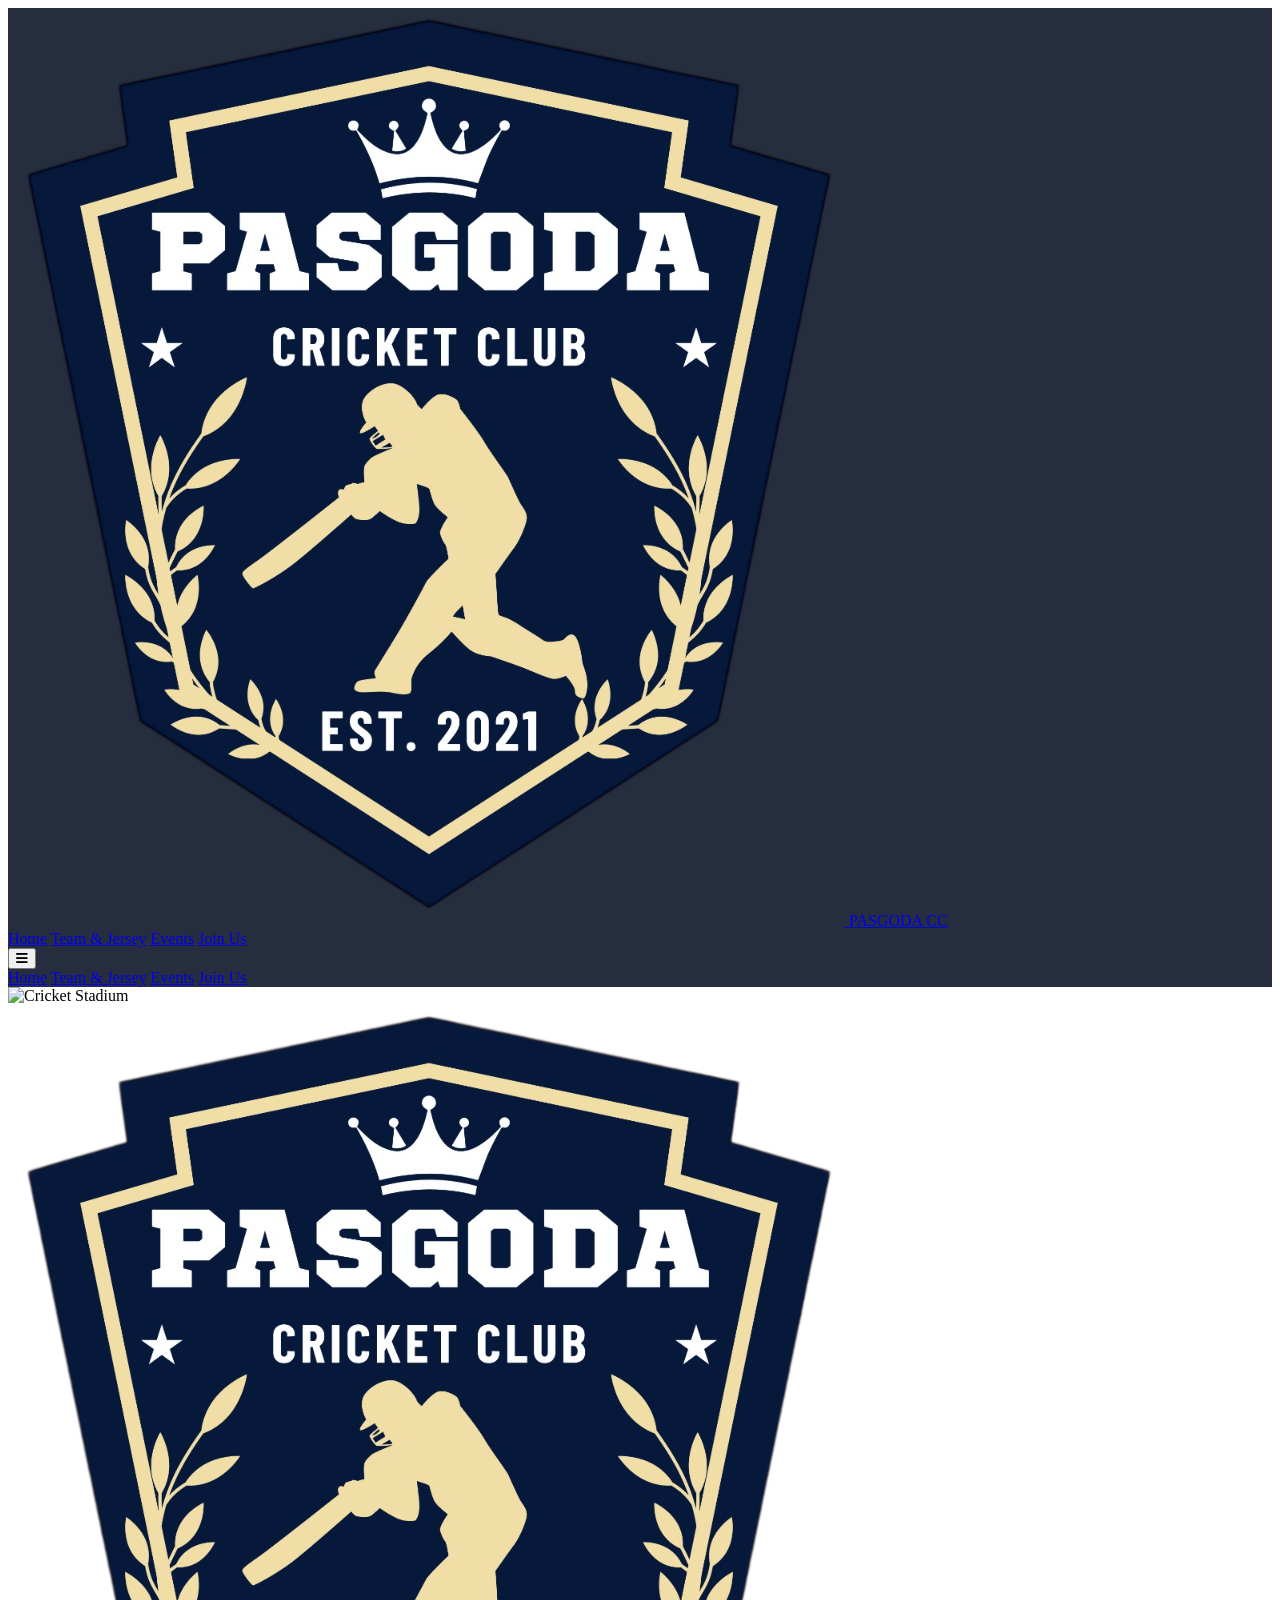
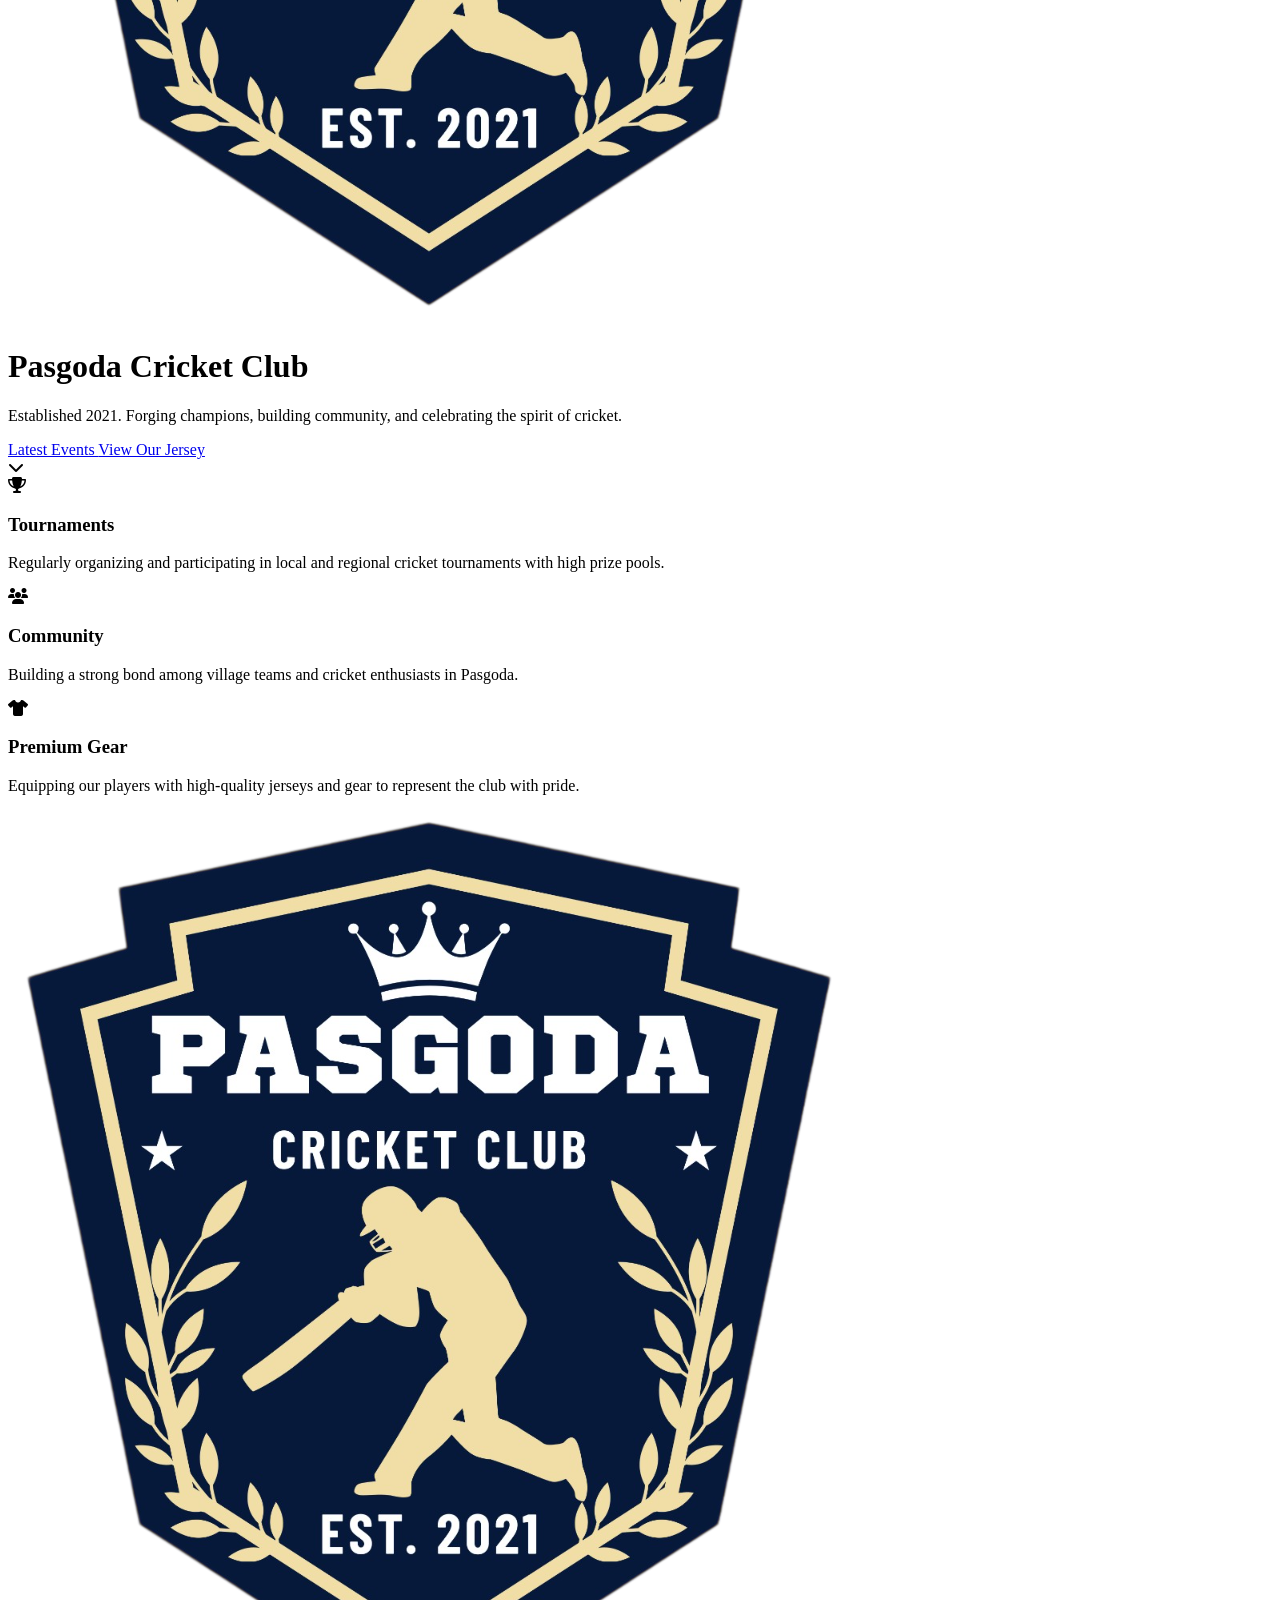
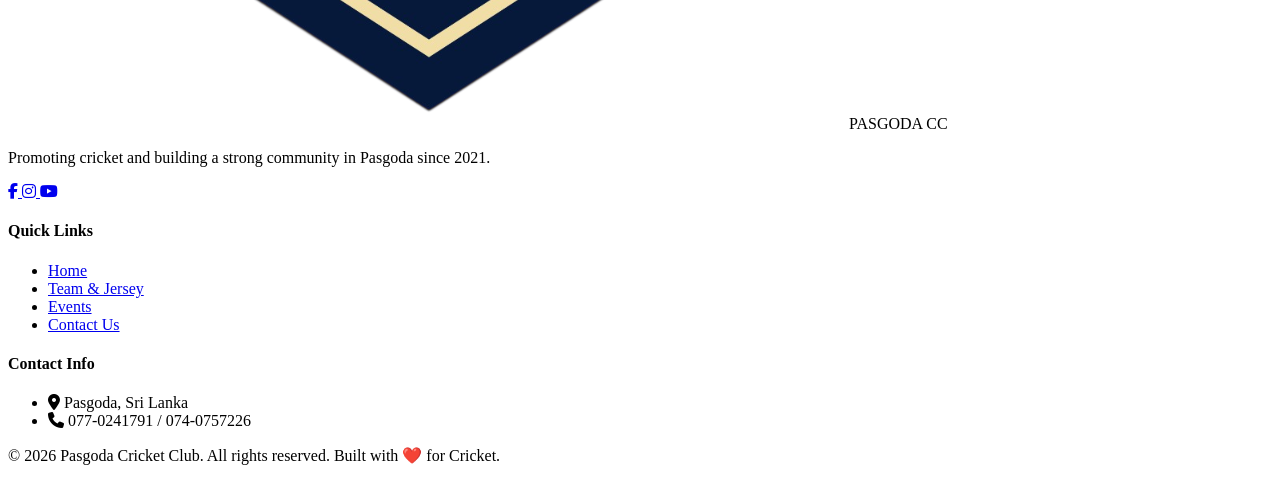
==== index.html @ 26a04f03 "Add files via upload" ====
<!DOCTYPE html>
<html lang="en" class="scroll-smooth">
<head>
    <meta charset="UTF-8">
    <meta name="viewport" content="width=device-width, initial-scale=1.0">
    <title>Pasgoda Cricket Club</title>
    <script src="https://cdn.tailwindcss.com"></script>
    <script>
        tailwind.config = {
            theme: {
                extend: {
                    colors: {
                        brandBlue: '#0f172a',
                        brandGold: '#d4af37',
                        brandLightBlue: '#1e293b'
                    },
                    fontFamily: {
                        sans: ['Inter', 'sans-serif'],
                        heading: ['Oswald', 'sans-serif']
                    }
                }
            }
        }
    </script>
    <link href="https://fonts.googleapis.com/css2?family=Inter:wght@300;400;600&family=Oswald:wght@500;700&display=swap" rel="stylesheet">
    <link rel="stylesheet" href="https://cdnjs.cloudflare.com/ajax/libs/font-awesome/6.4.0/css/all.min.css">
    <link rel="stylesheet" href="styles.css">
</head>
<body class="bg-brandBlue text-gray-200 font-sans overflow-x-hidden">
    <!-- Navbar -->
    <nav class="fixed w-full z-50 bg-brandBlue/90 backdrop-blur-md border-b border-brandGold/20 transition-all duration-300" id="navbar">
        <div class="max-w-7xl mx-auto px-4 sm:px-6 lg:px-8">
            <div class="flex items-center justify-between h-20">
                <div class="flex items-center">
                    <a href="index.html" class="flex items-center gap-3 group">
                        <img src="assets/logo.png" alt="Pasgoda CC Logo" class="h-14 w-auto group-hover:scale-110 transition duration-300" onerror="this.src='https://via.placeholder.com/150x150?text=Logo'">
                        <span class="font-heading font-bold text-2xl tracking-wider text-brandGold group-hover:text-white transition duration-300">PASGODA CC</span>
                    </a>
                </div>
                <div class="hidden md:block">
                    <div class="ml-10 flex items-baseline space-x-8">
                        <a href="index.html" class="text-brandGold hover:text-white px-3 py-2 rounded-md text-sm font-semibold uppercase tracking-widest transition">Home</a>
                        <a href="about.html" class="text-gray-300 hover:text-brandGold px-3 py-2 rounded-md text-sm font-semibold uppercase tracking-widest transition">Team & Jersey</a>
                        <a href="events.html" class="text-gray-300 hover:text-brandGold px-3 py-2 rounded-md text-sm font-semibold uppercase tracking-widest transition">Events</a>
                        <a href="contact.html" class="bg-brandGold text-brandBlue hover:bg-white px-4 py-2 rounded-md text-sm font-bold uppercase tracking-widest transition shadow-[0_0_15px_rgba(212,175,55,0.4)] hover:shadow-[0_0_20px_rgba(255,255,255,0.6)]">Join Us</a>
                    </div>
                </div>
                <div class="-mr-2 flex md:hidden">
                    <button type="button" class="inline-flex items-center justify-center p-2 rounded-md text-brandGold hover:text-white hover:bg-brandLightBlue focus:outline-none" aria-controls="mobile-menu" aria-expanded="false" id="mobile-menu-btn">
                        <i class="fas fa-bars text-2xl"></i>
                    </button>
                </div>
            </div>
        </div>
        <div class="md:hidden hidden bg-brandBlue border-b border-brandGold/20 absolute w-full" id="mobile-menu">
            <div class="px-2 pt-2 pb-3 space-y-1 sm:px-3">
                <a href="index.html" class="text-brandGold block px-3 py-2 rounded-md text-base font-medium">Home</a>
                <a href="about.html" class="text-gray-300 hover:text-brandGold block px-3 py-2 rounded-md text-base font-medium">Team & Jersey</a>
                <a href="events.html" class="text-gray-300 hover:text-brandGold block px-3 py-2 rounded-md text-base font-medium">Events</a>
                <a href="contact.html" class="text-brandBlue bg-brandGold block px-3 py-2 rounded-md text-base font-bold">Join Us</a>
            </div>
        </div>
    </nav>

    <!-- Hero Section -->
    <div class="relative h-screen flex items-center justify-center overflow-hidden">
        <div class="absolute inset-0 z-0">
            <!-- Background Video/Image Placeholder -->
            <div class="absolute inset-0 bg-brandBlue/70 mix-blend-multiply z-10"></div>
            <!-- Dynamic Background -->
            <img src="https://images.unsplash.com/photo-1540747913346-19e32fc3e6ed?ixlib=rb-4.0.3&auto=format&fit=crop&w=2070&q=80" alt="Cricket Stadium" class="w-full h-full object-cover animate-pan" />
        </div>
        
        <div class="relative z-20 text-center px-4 max-w-5xl mx-auto mt-16 slide-up-element">
            <div class="mb-6 flex justify-center">
                <img src="assets/logo.png" alt="Logo" class="h-40 md:h-56 filter drop-shadow-[0_0_20px_rgba(212,175,55,0.5)] float-animation" onerror="this.src='https://via.placeholder.com/200?text=Logo'">
            </div>
            <h1 class="font-heading text-5xl md:text-7xl font-bold text-white mb-4 tracking-wider uppercase drop-shadow-lg text-shadow-lg">
                <span class="text-transparent bg-clip-text bg-gradient-to-r from-brandGold to-yellow-200">Pasgoda</span> Cricket Club
            </h1>
            <p class="text-xl md:text-2xl text-gray-300 mb-8 max-w-2xl mx-auto font-light">
                Established 2021. Forging champions, building community, and celebrating the spirit of cricket.
            </p>
            <div class="flex flex-col sm:flex-row justify-center gap-4">
                <a href="events.html" class="px-8 py-4 bg-brandGold text-brandBlue font-bold uppercase tracking-wider text-sm rounded-full shadow-[0_0_20px_rgba(212,175,55,0.5)] hover:bg-white hover:shadow-[0_0_30px_rgba(255,255,255,0.6)] transform hover:-translate-y-1 transition duration-300">
                    Latest Events
                </a>
                <a href="about.html" class="px-8 py-4 bg-transparent border-2 border-brandGold text-brandGold hover:bg-brandGold hover:text-brandBlue font-bold uppercase tracking-wider text-sm rounded-full transform hover:-translate-y-1 transition duration-300">
                    View Our Jersey
                </a>
            </div>
        </div>
        
        <div class="absolute bottom-10 left-1/2 transform -translate-x-1/2 z-20 animate-bounce cursor-pointer" onclick="document.getElementById('features').scrollIntoView()">
            <i class="fas fa-chevron-down text-brandGold text-3xl hover:text-white transition"></i>
        </div>
    </div>

    <!-- Quick Features -->
    <section id="features" class="py-20 bg-brandBlue relative z-10">
        <div class="max-w-7xl mx-auto px-4 sm:px-6 lg:px-8">
            <div class="grid grid-cols-1 md:grid-cols-3 gap-10">
                <div class="bg-brandLightBlue p-8 rounded-2xl border border-brandGold/10 hover:border-brandGold/40 transition duration-300 transform hover:-translate-y-2 group fade-in-element">
                    <div class="w-16 h-16 bg-brandGold/10 rounded-full flex items-center justify-center mb-6 group-hover:bg-brandGold/20 transition">
                        <i class="fas fa-trophy text-3xl text-brandGold group-hover:scale-110 transition"></i>
                    </div>
                    <h3 class="font-heading text-2xl text-white mb-3 tracking-wide">Tournaments</h3>
                    <p class="text-gray-400">Regularly organizing and participating in local and regional cricket tournaments with high prize pools.</p>
                </div>
                
                <div class="bg-brandLightBlue p-8 rounded-2xl border border-brandGold/10 hover:border-brandGold/40 transition duration-300 transform hover:-translate-y-2 group fade-in-element" style="transition-delay: 100ms;">
                    <div class="w-16 h-16 bg-brandGold/10 rounded-full flex items-center justify-center mb-6 group-hover:bg-brandGold/20 transition">
                        <i class="fas fa-users text-3xl text-brandGold group-hover:scale-110 transition"></i>
                    </div>
                    <h3 class="font-heading text-2xl text-white mb-3 tracking-wide">Community</h3>
                    <p class="text-gray-400">Building a strong bond among village teams and cricket enthusiasts in Pasgoda.</p>
                </div>

                <div class="bg-brandLightBlue p-8 rounded-2xl border border-brandGold/10 hover:border-brandGold/40 transition duration-300 transform hover:-translate-y-2 group fade-in-element" style="transition-delay: 200ms;">
                    <div class="w-16 h-16 bg-brandGold/10 rounded-full flex items-center justify-center mb-6 group-hover:bg-brandGold/20 transition">
                        <i class="fas fa-tshirt text-3xl text-brandGold group-hover:scale-110 transition"></i>
                    </div>
                    <h3 class="font-heading text-2xl text-white mb-3 tracking-wide">Premium Gear</h3>
                    <p class="text-gray-400">Equipping our players with high-quality jerseys and gear to represent the club with pride.</p>
                </div>
            </div>
        </div>
    </section>

    <!-- Footer -->
    <footer class="bg-brandLightBlue border-t border-brandGold/20 pt-16 pb-8">
        <div class="max-w-7xl mx-auto px-4 sm:px-6 lg:px-8">
            <div class="grid grid-cols-1 md:grid-cols-4 gap-8 mb-12">
                <div class="col-span-1 md:col-span-2">
                    <div class="flex items-center gap-3 mb-4">
                        <img src="assets/logo.png" alt="Pasgoda CC Logo" class="h-10 w-auto" onerror="this.style.display='none'">
                        <span class="font-heading font-bold text-xl tracking-wider text-brandGold">PASGODA CC</span>
                    </div>
                    <p class="text-gray-400 max-w-sm mb-6">Promoting cricket and building a strong community in Pasgoda since 2021.</p>
                    <div class="flex space-x-4">
                        <a href="#" class="w-10 h-10 rounded-full bg-brandBlue flex items-center justify-center text-brandGold hover:bg-brandGold hover:text-brandBlue transition duration-300">
                            <i class="fab fa-facebook-f"></i>
                        </a>
                        <a href="#" class="w-10 h-10 rounded-full bg-brandBlue flex items-center justify-center text-brandGold hover:bg-brandGold hover:text-brandBlue transition duration-300">
                            <i class="fab fa-instagram"></i>
                        </a>
                        <a href="#" class="w-10 h-10 rounded-full bg-brandBlue flex items-center justify-center text-brandGold hover:bg-brandGold hover:text-brandBlue transition duration-300">
                            <i class="fab fa-youtube"></i>
                        </a>
                    </div>
                </div>
                
                <div>
                    <h4 class="font-heading text-lg text-white mb-4">Quick Links</h4>
                    <ul class="space-y-2">
                        <li><a href="index.html" class="text-gray-400 hover:text-brandGold transition">Home</a></li>
                        <li><a href="about.html" class="text-gray-400 hover:text-brandGold transition">Team & Jersey</a></li>
                        <li><a href="events.html" class="text-gray-400 hover:text-brandGold transition">Events</a></li>
                        <li><a href="contact.html" class="text-gray-400 hover:text-brandGold transition">Contact Us</a></li>
                    </ul>
                </div>
                
                <div>
                    <h4 class="font-heading text-lg text-white mb-4">Contact Info</h4>
                    <ul class="space-y-3 text-gray-400">
                        <li class="flex items-start gap-3">
                            <i class="fas fa-map-marker-alt mt-1 text-brandGold"></i>
                            <span>Pasgoda, Sri Lanka</span>
                        </li>
                        <li class="flex items-center gap-3">
                            <i class="fas fa-phone text-brandGold"></i>
                            <span>077-0241791 / 074-0757226</span>
                        </li>
                    </ul>
                </div>
            </div>
            
            <div class="border-t border-brandGold/10 pt-8 text-center text-gray-500 text-sm">
                <p>&copy; 2026 Pasgoda Cricket Club. All rights reserved. Built with ❤️ for Cricket.</p>
            </div>
        </div>
    </footer>

    <script src="script.js"></script>
</body>
</html>
---- styles.css ----
/* Custom Animations and Styling */
@layer utilities {
    .text-shadow-lg {
        text-shadow: 0 4px 6px -1px rgba(0, 0, 0, 0.5), 0 2px 4px -1px rgba(0, 0, 0, 0.3);
    }
}

/* Animations */
@keyframes float {
    0% { transform: translateY(0px); }
    50% { transform: translateY(-15px); }
    100% { transform: translateY(0px); }
}

.float-animation {
    animation: float 6s ease-in-out infinite;
}

@keyframes panImage {
    0% { transform: scale(1.05) translate(0, 0); }
    50% { transform: scale(1.1) translate(-1%, -1%); }
    100% { transform: scale(1.05) translate(0, 0); }
}

.animate-pan {
    animation: panImage 30s ease-in-out infinite alternate;
}

/* Scroll Revel Effects */
.fade-in-element {
    opacity: 0;
    transform: translateY(30px);
    transition: opacity 0.8s ease-out, transform 0.8s ease-out;
}

.fade-in-element.visible {
    opacity: 1;
    transform: translateY(0);
}

.slide-up-element {
    opacity: 0;
    transform: translateY(50px);
    animation: slideUp 1s ease-out forwards;
}

@keyframes slideUp {
    to {
        opacity: 1;
        transform: translateY(0);
    }
}

/* Custom Scrollbar */
::-webkit-scrollbar {
    width: 8px;
}

::-webkit-scrollbar-track {
    background: #0f172a; 
}

::-webkit-scrollbar-thumb {
    background: #d4af37; 
    border-radius: 4px;
}

::-webkit-scrollbar-thumb:hover {
    background: #bfa035; 
}
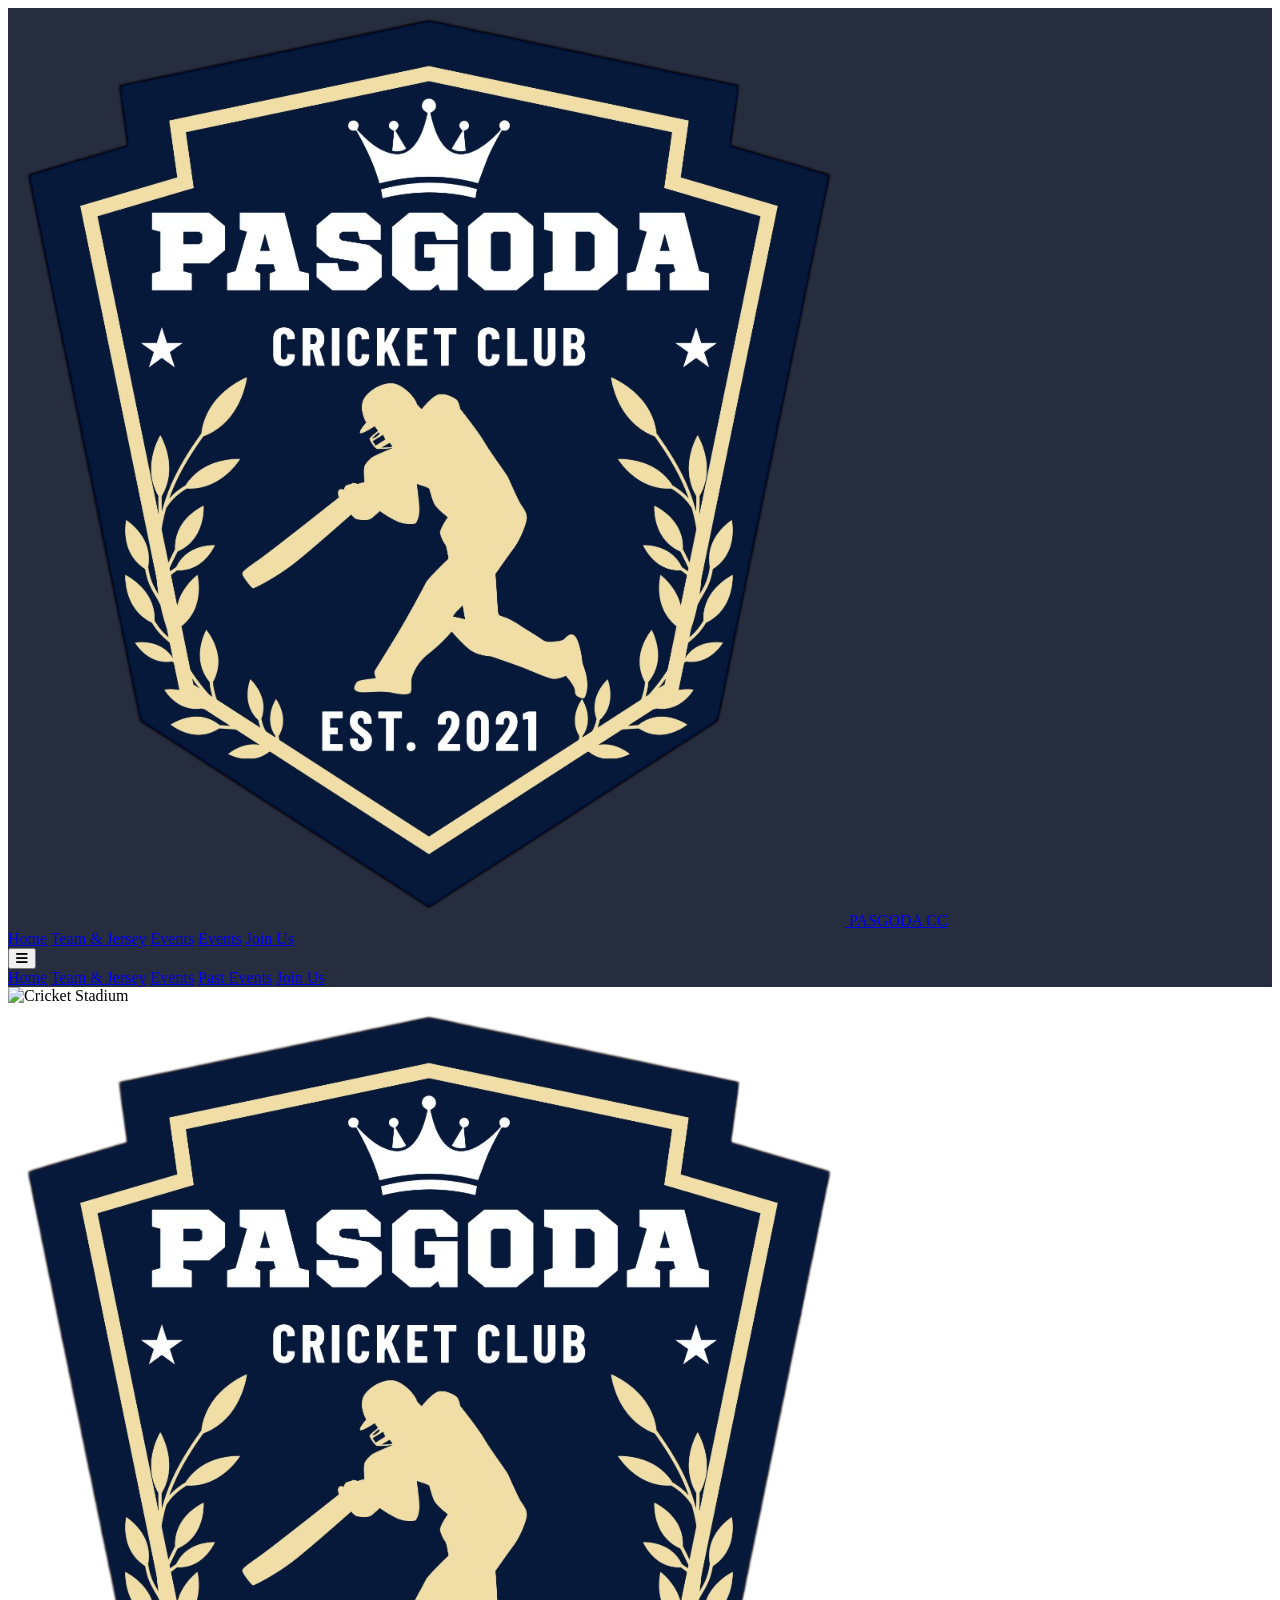
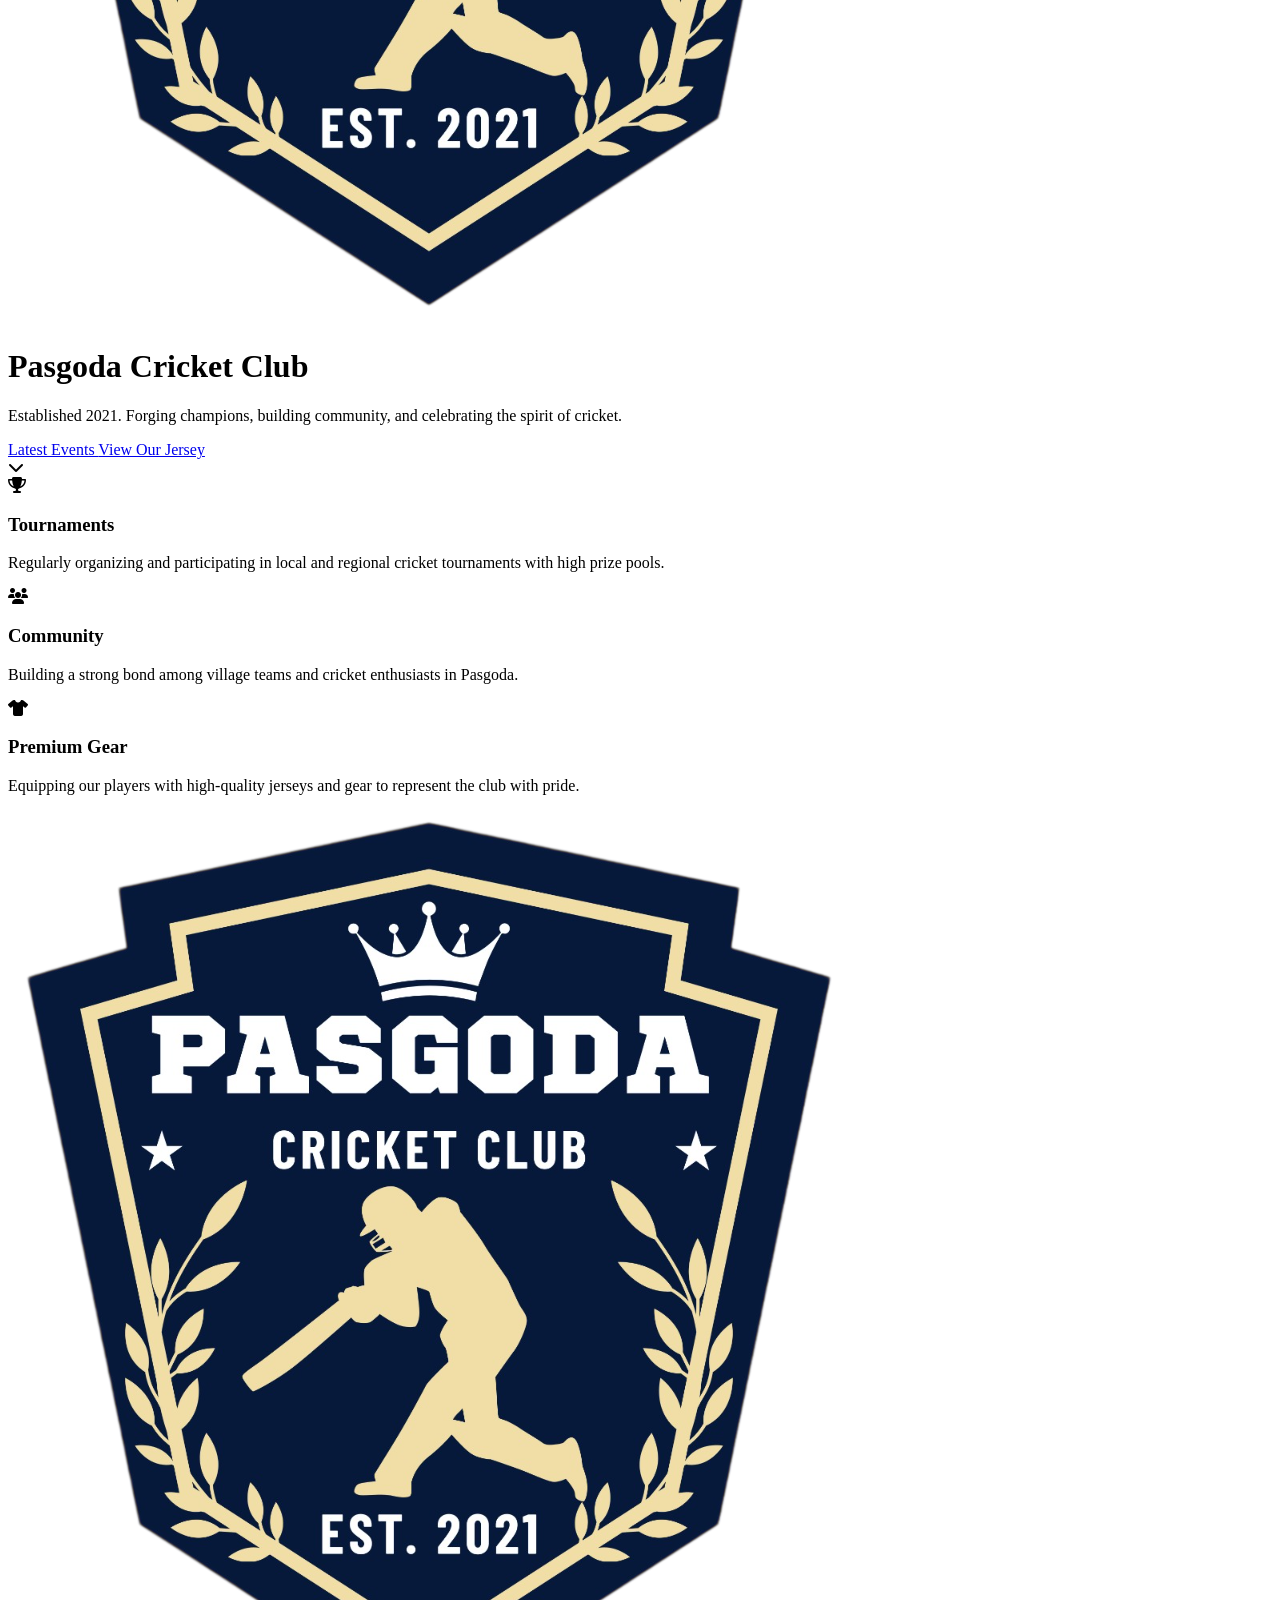
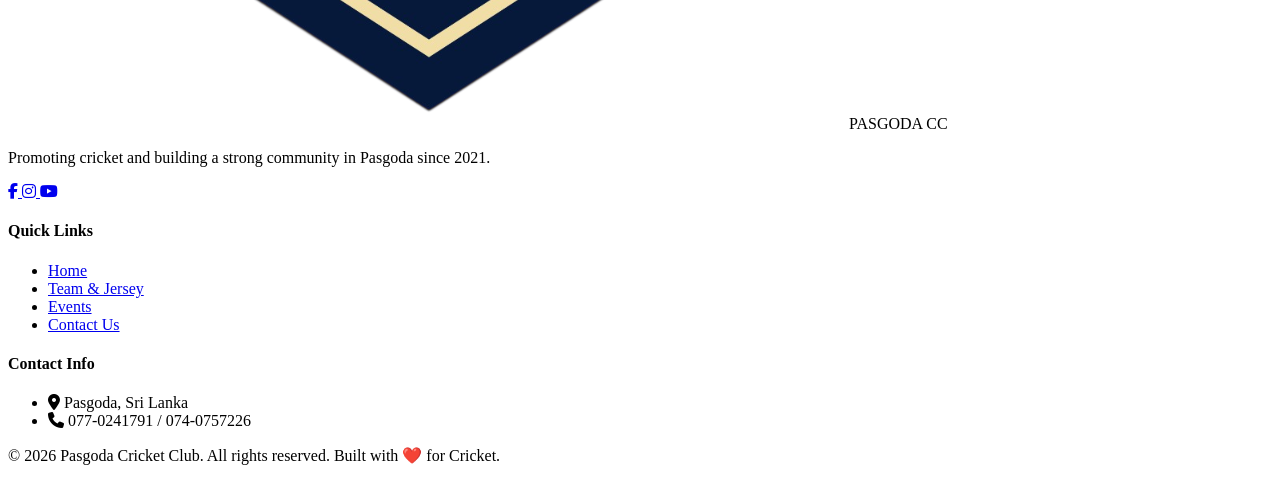
==== commit 6e2717a3: "Update index.html" ====
--- a/index.html
+++ b/index.html
@@ -42,6 +42,7 @@
                         <a href="index.html" class="text-brandGold hover:text-white px-3 py-2 rounded-md text-sm font-semibold uppercase tracking-widest transition">Home</a>
                         <a href="about.html" class="text-gray-300 hover:text-brandGold px-3 py-2 rounded-md text-sm font-semibold uppercase tracking-widest transition">Team & Jersey</a>
                         <a href="events.html" class="text-gray-300 hover:text-brandGold px-3 py-2 rounded-md text-sm font-semibold uppercase tracking-widest transition">Events</a>
+                         <a href="events.html" class="text-gray-300 hover:text-brandGold px-3 py-2 rounded-md text-sm font-semibold uppercase tracking-widest transition">Events</a>
                         <a href="contact.html" class="bg-brandGold text-brandBlue hover:bg-white px-4 py-2 rounded-md text-sm font-bold uppercase tracking-widest transition shadow-[0_0_15px_rgba(212,175,55,0.4)] hover:shadow-[0_0_20px_rgba(255,255,255,0.6)]">Join Us</a>
                     </div>
                 </div>
@@ -57,6 +58,7 @@
                 <a href="index.html" class="text-brandGold block px-3 py-2 rounded-md text-base font-medium">Home</a>
                 <a href="about.html" class="text-gray-300 hover:text-brandGold block px-3 py-2 rounded-md text-base font-medium">Team & Jersey</a>
                 <a href="events.html" class="text-gray-300 hover:text-brandGold block px-3 py-2 rounded-md text-base font-medium">Events</a>
+                <a href="past-events.html" class="text-gray-300 hover:text-brandGold block px-3 py-2 rounded-md text-base font-medium">Past Events</a>
                 <a href="contact.html" class="text-brandBlue bg-brandGold block px-3 py-2 rounded-md text-base font-bold">Join Us</a>
             </div>
         </div>
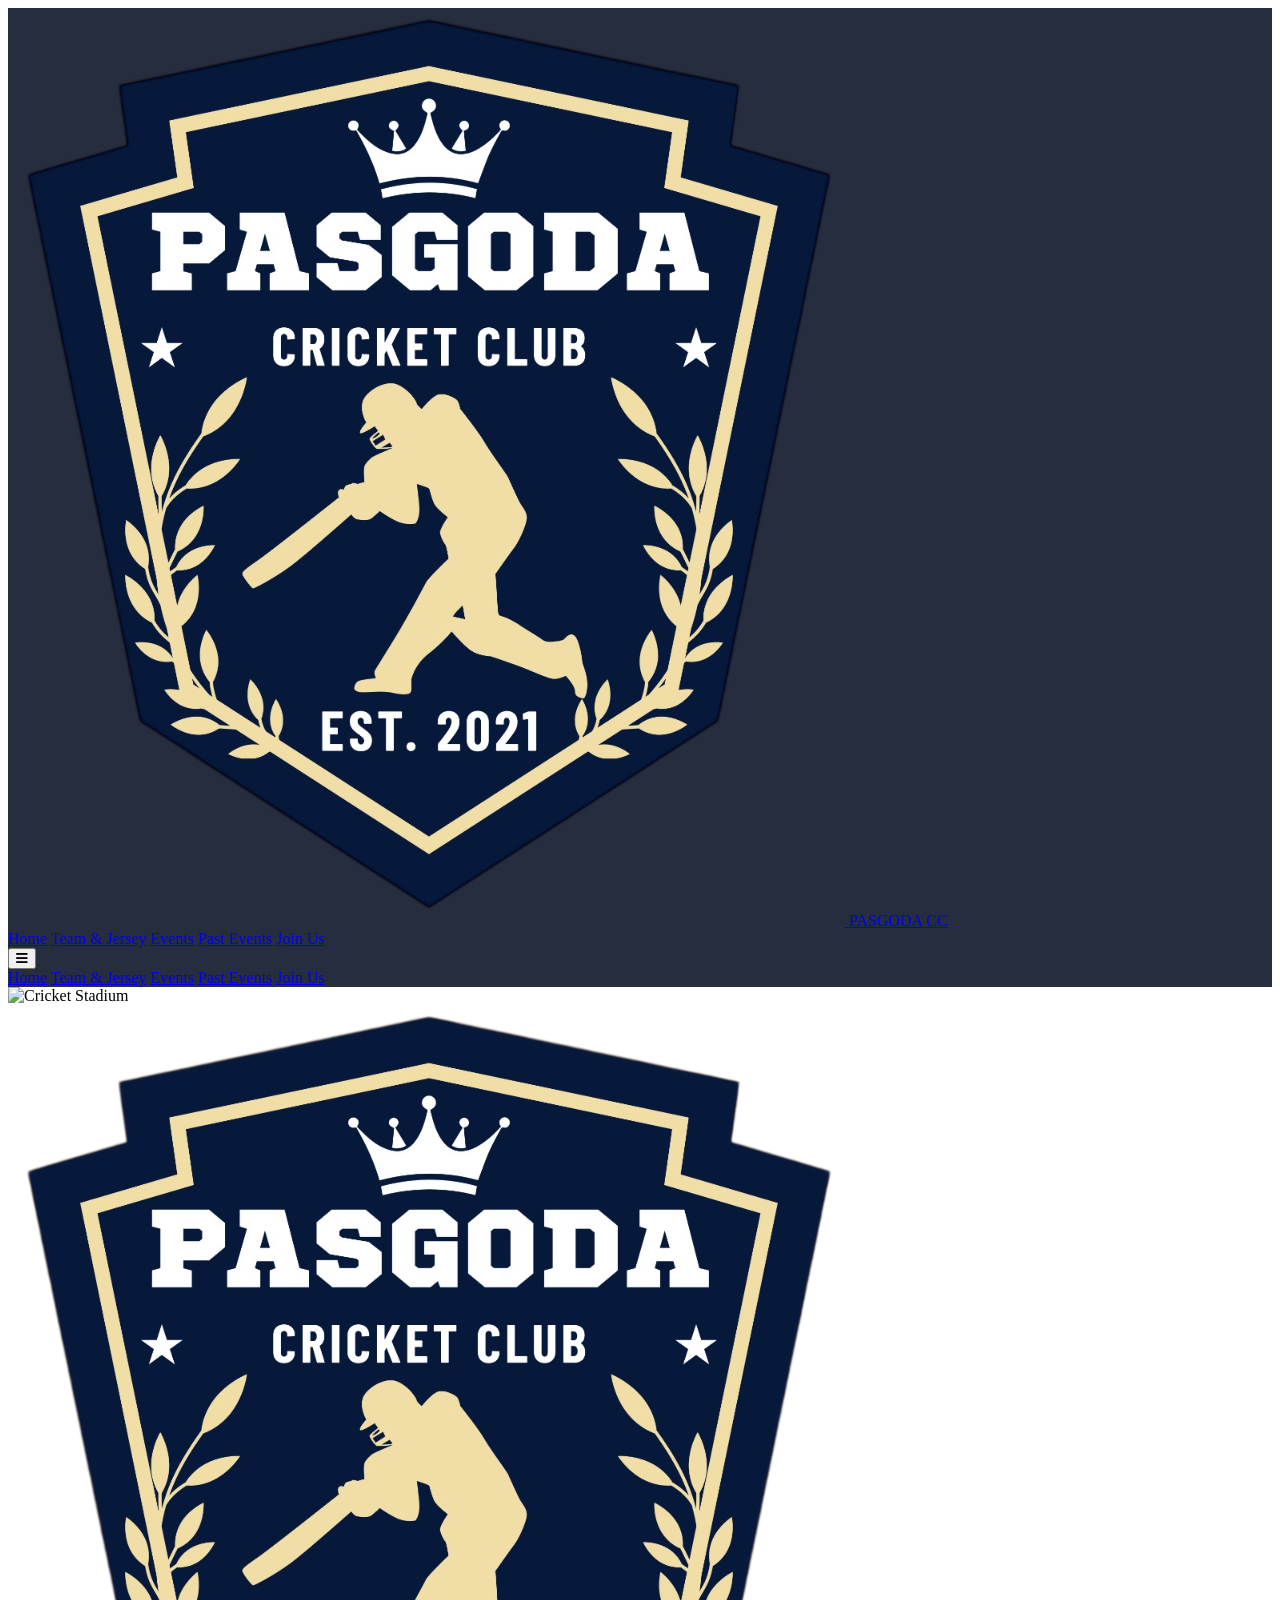
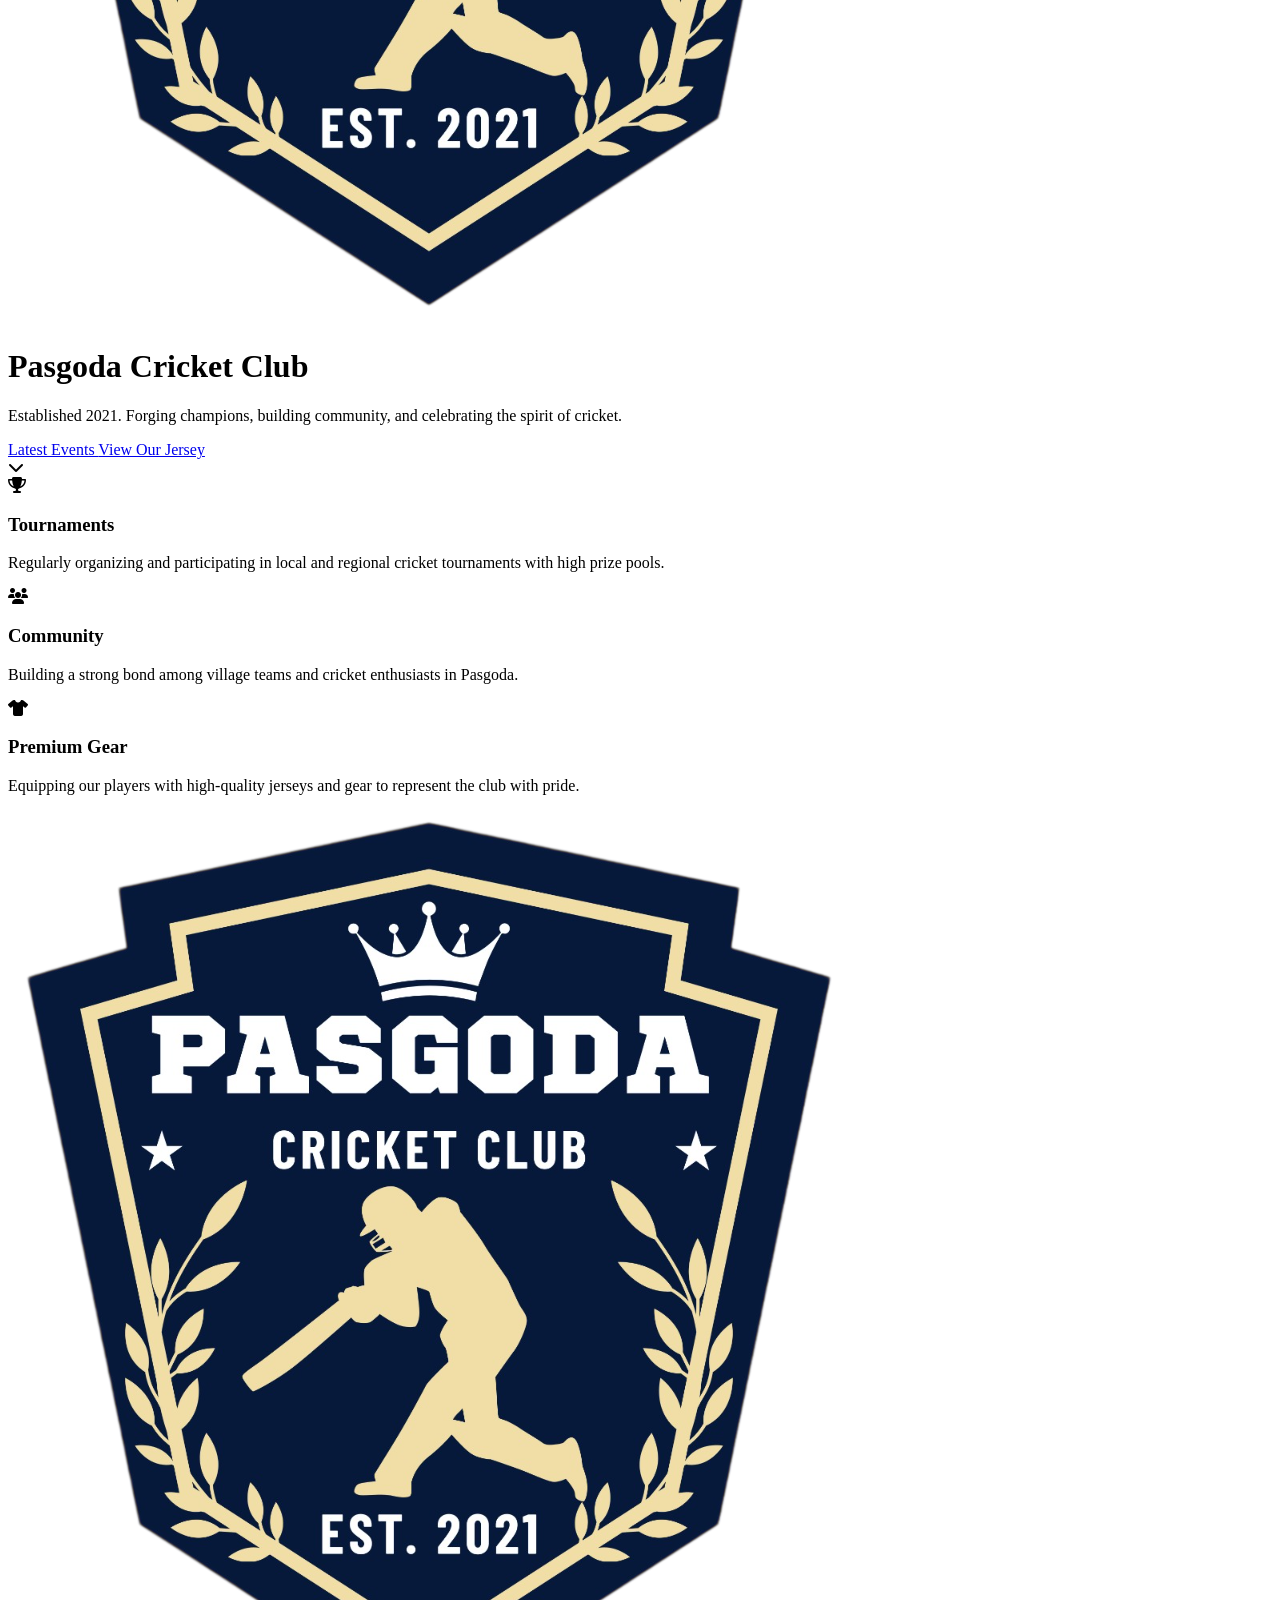
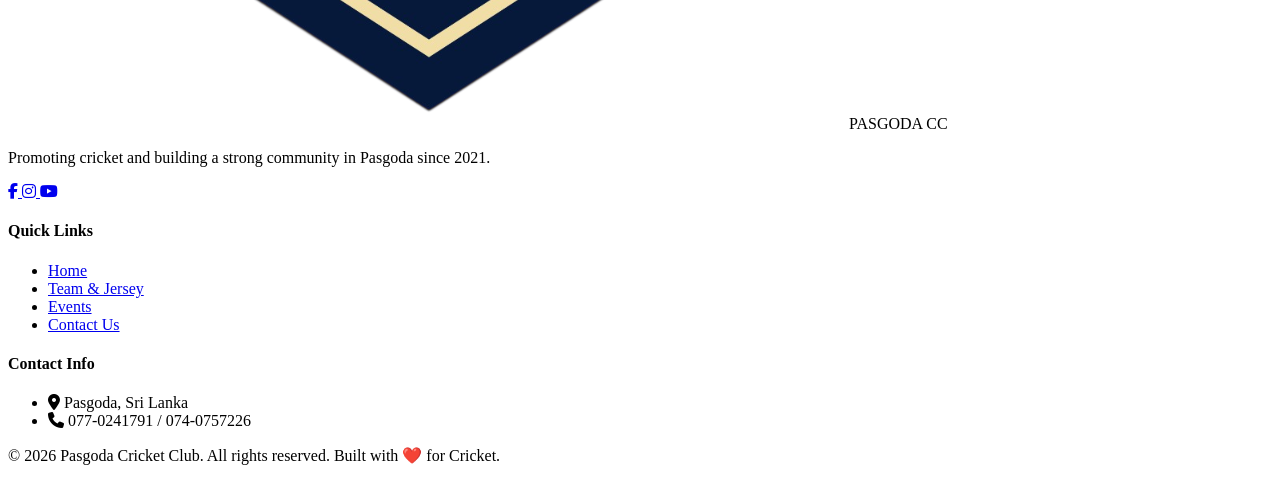
==== commit 95486032: "Update index.html" ====
--- a/index.html
+++ b/index.html
@@ -42,7 +42,7 @@
                         <a href="index.html" class="text-brandGold hover:text-white px-3 py-2 rounded-md text-sm font-semibold uppercase tracking-widest transition">Home</a>
                         <a href="about.html" class="text-gray-300 hover:text-brandGold px-3 py-2 rounded-md text-sm font-semibold uppercase tracking-widest transition">Team & Jersey</a>
                         <a href="events.html" class="text-gray-300 hover:text-brandGold px-3 py-2 rounded-md text-sm font-semibold uppercase tracking-widest transition">Events</a>
-                         <a href="events.html" class="text-gray-300 hover:text-brandGold px-3 py-2 rounded-md text-sm font-semibold uppercase tracking-widest transition">Events</a>
+                        <a href="past-events.html" class="text-gray-300 hover:text-brandGold px-3 py-2 rounded-md text-sm font-semibold uppercase tracking-widest transition">Past Events</a>
                         <a href="contact.html" class="bg-brandGold text-brandBlue hover:bg-white px-4 py-2 rounded-md text-sm font-bold uppercase tracking-widest transition shadow-[0_0_15px_rgba(212,175,55,0.4)] hover:shadow-[0_0_20px_rgba(255,255,255,0.6)]">Join Us</a>
                     </div>
                 </div>
